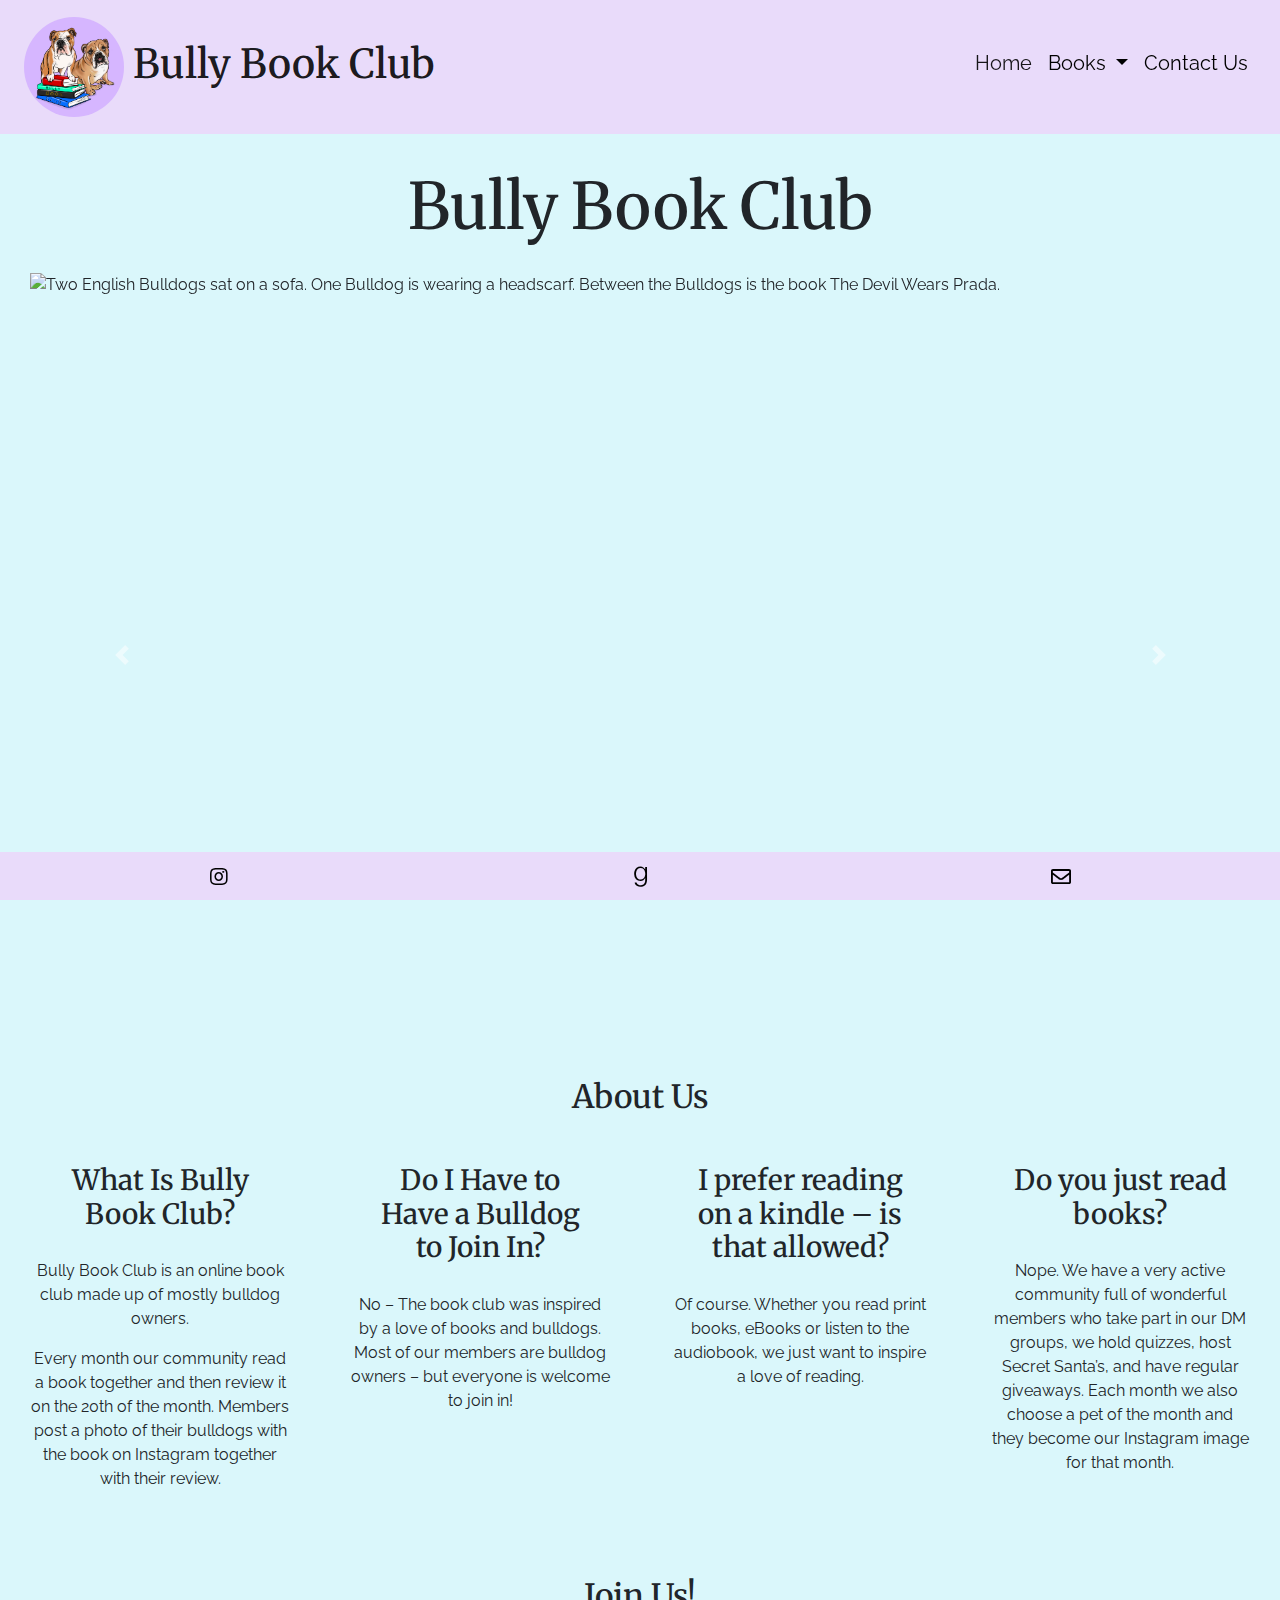
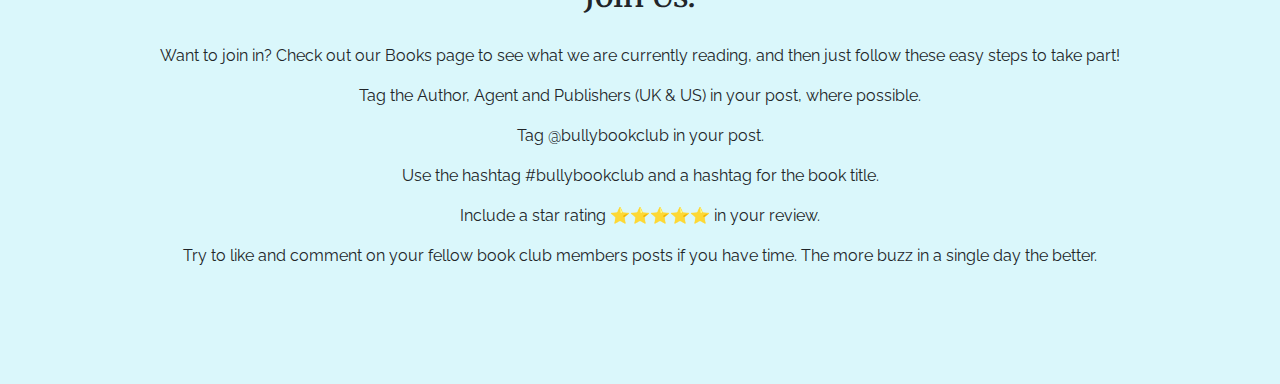
==== index.html @ ec89ebd9 "removed active from navbar links that weren't the current page" ====
<!DOCTYPE html>
<html lang="en">

<head>
    <!--META TAGS-->
    <meta charset="UTF-8">
    <meta name="viewport" content="width=device-width, initial-scale=1.0">
    <meta http-equiv="X-UA-Compatible" content="ie=edge">
    <meta name="Description" content="Bully Book Club - An Online Book Club for Bulldog Lovers." />
    <!-- Tells search engines to use this as the main page -->
    <link rel="canonical" href="https://kera-cudmore.github.io/milestone-project-one-ci/">
    <!-- Social Media Integration for Facebook, LinkedIn & Google - Code from Abi Harrison Meta Tags Webinar - See Readme -->
    <meta property="og:type" content="article" />
    <meta property="og:title" content="Bully Book Club" />
    <meta property="og:description" content="Bully Book Club - An Online Book Club for Bulldog Lovers." />
    <meta name="image" property="og:image" content="URL TO IMG" />
    <!-- URL of image to be displayed when your site is linked to -->
    <meta property="og:image:alt" content="ALT TEXT FOR IMAGE" />
    <!-- Alt text for above image - an accessibility win -->
    <meta property="og:url" content="https://kera-cudmore.github.io/milestone-project-one-ci/"/>
    <meta property="og:site_name" content="Bully Book Club" />
    <meta name="author" content="Kera Cudmore">
    <!--Favicon & Apple Touch Icon-->
    <link rel="icon" type="image/x-icon" href="assets/favicon/favicon.ico">
    <link rel="apple-touch-icon" sizes="180x180" href="assets/favicon/apple-touch-icon.png">
    <!-- Bootstrap CDN Link -->
    <link rel="stylesheet" href="https://cdnjs.cloudflare.com/ajax/libs/twitter-bootstrap/4.6.0/css/bootstrap.min.css">
    <!-- Font Awesome CDN Link -->
    <link rel="stylesheet" href="https://cdnjs.cloudflare.com/ajax/libs/font-awesome/5.15.4/css/all.min.css">
    <!-- My Stylesheet -->
    <link rel="stylesheet" href="assets/css/style.css">
    <!-- Browser Tab Title -->
    <title>Bully Book Club</title>
</head>

<body>
    <header>
        <!-- NAVBAR -->
        <nav class="navbar navbar-expand-xl navbar-light bg-nav navbar-top">
            <a class="navbar-brand" href=" index.html">
                <img src="assets/images/bully-book-club-logo.png" width="100" height="100"
                    class="d-inline-block align-center"
                    alt="two illlustrated English Bulldogs standing on a pile of books that have Bully Book Club on the spines">
                <span class="align-center d-none d-md-inline-block">Bully Book Club</span>
            </a>

            <button class="navbar-toggler" type="button" data-toggle="collapse" data-target="#navbarTogglerDemo02"
                aria-controls="navbarTogglerDemo02" aria-expanded="false" aria-label="Toggle navigation">
                <span class="navbar-toggler-icon"></span>
            </button>

            <div class="collapse navbar-collapse" id="navbarTogglerDemo02">
                <ul class="navbar-nav ml-auto mt-2 mt-lg-0">
                    <li class="nav-item active hvr-float-shadow">
                        <a class="nav-link" href="index.html">Home <span class="sr-only">(current)</span></a>
                    </li>

                    <li class="nav-item dropdown nav-item hvr-float-shadow">
                        <a class="nav-link dropdown-toggle" href="books.html" id="navbarDropdownMenuLink" role="button"
                            data-toggle="dropdown" aria-expanded="false">
                            Books
                        </a>
                        <div class="dropdown-menu" aria-labelledby="navbarDropdownMenuLink">
                            <a class="dropdown-item" href="books.html#currently-reading">Currently Reading</a>
                            <a class="dropdown-item" href="books.html#reading-next">Reading Next</a>
                            <a class="dropdown-item" href="books.html#2021">2021</a>
                            <a class="dropdown-item" href="books.html#2020">2020</a>
                            <a class="dropdown-item" href="books.html#2019">2019</a>
                        </div>
                    </li>


                    <li class="nav-item hvr-float-shadow">
                        <a class="nav-link" href="contact.html">Contact Us</a>
                    </li>
                </ul>
            </div>
        </nav>
    </header>

    <main>

        <h1 id="bbc-title">Bully Book Club</h1>

        <!-- Container for Carousel-->
        <div class="container-fluid carousel-container">
            <div id="carouselExampleControls" class="carousel slide" data-ride="carousel">
                <div class="carousel-inner">
                    <div class="carousel-item active">
                        <img class="d-block w-100" src="assets/images/slides/slide-1.jpg"
                            alt="Two English Bulldogs sat on a sofa. One Bulldog is wearing a headscarf. Between the Bulldogs is the book The Devil Wears Prada.">
                    </div>
                    <div class="carousel-item">
                        <img class="d-block w-100" src="assets/images/slides/slide-2.jpg"
                            alt="English Bulldog led out on a white sofa. The Bulldog is wearing red glasses and a pair of red high heels. There is a copy of the Devil Wears Prada placed next to the bulldog.">
                    </div>
                    <div class="carousel-item">
                        <img class="d-block w-100" src="assets/images/slides/slide-3.jpg"
                            alt="An English Bulldog sat in profile wearing a poncho and sombrero.">
                    </div>
                    <div class="carousel-item">
                        <img class="d-block w-100" src="assets/images/slides/slide-4.jpg"
                            alt="An English Bulldog sat on an adirondack chair outside with a halloween bow clipped to her collar. Beside the Bulldog are the Discovery of Witches boxset and a printout of the cover of The Southern Book Clubs Guide to Slaying Vampires.">
                    </div>
                    <div class="carousel-item">
                        <img class="d-block w-100" src="assets/images/slides/slide-5.jpg"
                            alt="A black and white image of an English Bulldog with the book The Underground Railroad in front of him.">
                    </div>
                    <div class="carousel-item">
                        <img class="d-block w-100" src="assets/images/slides/slide-6.jpg"
                            alt="An English Bulldog sat on a love heart quilt wearing a bandana. In front of the Bulldog is the book The Boy at the Back of the Class. There is also a backpack with lots of snacks and toys.">
                    </div>
                </div>
                <a class="carousel-control-prev" href="#carouselExampleControls" role="button" data-slide="prev">
                    <span class="carousel-control-prev-icon" aria-hidden="true"></span>
                    <span class="sr-only">Previous</span>
                </a>
                <a class="carousel-control-next" href="#carouselExampleControls" role="button" data-slide="next">
                    <span class="carousel-control-next-icon" aria-hidden="true"></span>
                    <span class="sr-only">Next</span>
                </a>
            </div>
        </div>

        <!-- About Us Section -->
        <section class="container-fluid about-us-container">
            <div class="row">
                <div class="col-12">
                    <h2>About Us</h2>
                </div>
                <div class="row">
                    <div class="col-12 col-lg-3">
                        <h3>What Is Bully Book Club?</h3>
                        <p>Bully Book Club is an online book club made up of mostly bulldog owners.</p>
                        <p>Every month our community read a book together and then review it on the 20th of the
                            month. Members post a photo of their bulldogs with the book on Instagram together with
                            their review.</p>
                    </div>

                    <div class="col-12 col-lg-3">
                        <h3>Do I Have to Have a Bulldog to Join In?</h3>
                        <p>No – The book club was inspired by a love of books and bulldogs. Most of our members are
                            bulldog owners – but everyone is welcome to join in!</p>
                    </div>

                    <div class="col-12 col-lg-3">
                        <h3>I prefer reading on a kindle – is that allowed?</h3>
                        <p>Of course. Whether you read print books, eBooks or listen to the audiobook, we just want to
                            inspire a
                            love of reading. </p>
                    </div>

                    <div class="col-12 col-lg-3">
                        <h3>Do you just read books?</h3>
                        <p>Nope. We have a very active community full of wonderful members who take part in our DM
                            groups,
                            we
                            hold quizzes, host Secret Santa’s, and have regular giveaways. Each month we also choose a
                            pet
                            of the
                            month and they become our Instagram image for that month. </p>
                    </div>
                </div>
            </div>
        </section>

        <!-- Join us Section -->
        <section class="row join-us">
            <div class="col-12">
                <h2>Join Us!</h2>
                <p>Want to join in? Check out our Books page to see what we are currently reading, and then just follow
                    these easy steps to take part!</p>

                <p>Tag the Author, Agent and Publishers (UK & US) in your post, where possible.</p>
                <p>Tag @bullybookclub in your post.</p>
                <p>Use the hashtag #bullybookclub and a hashtag for the book title.</p>
                <p>Include a star rating ⭐️⭐️⭐️⭐️⭐️ in your review.</p>
                <p>Try to like and comment on your fellow book club members posts if you have time. The more buzz
                    in a
                    single day the better.</p>
            </div>
        </section>
    </main>

    <!--  FOOTER NAVBAR-->
    <footer class="container-fluid footer-container">
        <nav class="row navbar fixed-bottom navbar-light bg-nav">
            <div class="col">
                <a href="https://www.instagram.com/bullybookclub/" target="_blank" rel="noopener">
                    <i class="fab fa-instagram hvr-push"><span class="sr-only">Instagram</span></i>
                </a>
            </div>
            <div class="col">
                <a href="https://www.goodreads.com/group/show/1165404-bully-book-club" target="_blank" rel="noopener">
                    <i class="fab fa-goodreads-g hvr-push"><span class="sr-only">Goodreads</span></i>
                </a>
            </div>
            <div class="col">
                <a href="contact.html">
                    <i class="far fa-envelope hvr-push"><span class="sr-only">Contact Us</span></i>
                </a>
            </div>
        </nav>
    </footer>

    <!-- Scripts for Bootstrap-->
    <script src="https://cdnjs.cloudflare.com/ajax/libs/jquery/3.5.1/jquery.slim.min.js"></script>
    <script src="https://cdnjs.cloudflare.com/ajax/libs/popper.js/1.16.1/umd/popper.min.js"></script>
    <script src="https://cdnjs.cloudflare.com/ajax/libs/twitter-bootstrap/4.6.0/js/bootstrap.min.js"></script>
</body>
</html>
---- assets/css/style.css ----
@import url('https://fonts.googleapis.com/css2?family=Indie+Flower&family=Merriweather:ital,wght@0,300;0,400;0,700;0,900;1,300;1,400;1,700;1,900&family=Raleway:wght@100;200;300;400;500;700;800;900&display=swap');

/* GLOBAL STYLES */

/* sets the background colour and the font family for the body of the website */
body {
  background-color: #DAF7FB;
  font-family: 'Raleway', sans-serif;
  padding-top: 9.25rem;
}

/* sets the headings to Merriweather font, centers the text and adds padding */
h1,
h2,
h3,
h4,
h5,
h6 {
  font-family: 'Merriweather', serif;
  text-align: center;
  padding: 1.25rem;
}

h1 {
  font-size: 4rem;
  font-weight: 500;
}

p {
  text-align: center;
}

/* Adds extra padding on the sides of the container*/
.container-fluid {
  padding-left: 1.875rem;
  padding-right: 1.875rem;
}

/* NAVBAR */

/* Additional padding added to the navbar to push in the navbar image and toggler */
.navbar {
  padding: 0.75rem 1.5rem;
}

/* to position the top navbar, z-index added to enable the drop down menu to be viewed above the carousel */
.navbar-top {
  position: absolute;
  top: 0;
  left: 0;
  width: 100%;
  z-index: 10;
}
/* navbar background colour */
.bg-nav {
  background-color: #E9DBFA;
}

/* Styling to the navbar image to make it a circle */
.navbar-brand img {
  border-radius: 50%;
}

/* To style the navbar brand with merriweather font, which is being used for headings, & heading font weight */
.navbar-brand {
  font-family: 'Merriweather', serif;
  font-size: 2.5rem;
  font-weight: 500;
}

/* Changes the background colour of the dropdown menu in the navbar*/
.dropdown-menu {
  background-color: #d6b6ff;
}

/* to style the navbar links colour */
.navbar-light .navbar-nav .nav-link {
  color: #000000;
  font-size: 1.25rem;
}

/* HOVER STYLING - hover.css from https://ianlunn.github.io/Hover/ */
/* Hover.css to style the navbar links */
.hvr-float-shadow {
  display: inline-block;
  vertical-align: middle;
  -webkit-transform: perspective(1px) translateZ(0);
  transform: perspective(1px) translateZ(0);
  box-shadow: 0 0 1px rgba(0, 0, 0, 0);
  position: relative;
  -webkit-transition-duration: 0.3s;
  transition-duration: 0.3s;
  -webkit-transition-property: transform;
  transition-property: transform;
}

.hvr-float-shadow:before {
  pointer-events: none;
  position: absolute;
  z-index: -1;
  content: '';
  top: 100%;
  left: 5%;
  height: 10px;
  width: 90%;
  opacity: 0;
  background: -webkit-radial-gradient(center, ellipse, rgba(0, 0, 0, 0.35) 0%, rgba(0, 0, 0, 0) 80%);
  background: radial-gradient(ellipse at center, rgba(0, 0, 0, 0.35) 0%, rgba(0, 0, 0, 0) 80%);
  /* W3C */
  -webkit-transition-duration: 0.3s;
  transition-duration: 0.3s;
  -webkit-transition-property: transform, opacity;
  transition-property: transform, opacity;
}

.hvr-float-shadow:hover,
.hvr-float-shadow:focus,
.hvr-float-shadow:active {
  -webkit-transform: translateY(-5px);
  transform: translateY(-5px);
  /* move the element up by 5px */
}

.hvr-float-shadow:hover:before,
.hvr-float-shadow:focus:before,
.hvr-float-shadow:active:before {
  opacity: 1;
  -webkit-transform: translateY(5px);
  transform: translateY(5px);
  /* move the element down by 5px (it will stay in place because it's attached to the element that also moves up 5px) */
}

/* hover.css to style the footer links */
@-webkit-keyframes hvr-push {
  50% {
    -webkit-transform: scale(0.8);
    transform: scale(0.8);
  }

  100% {
    -webkit-transform: scale(1);
    transform: scale(1);
  }
}

@keyframes hvr-push {
  50% {
    -webkit-transform: scale(0.8);
    transform: scale(0.8);
  }

  100% {
    -webkit-transform: scale(1);
    transform: scale(1);
  }
}

.hvr-push {
  display: inline-block;
  vertical-align: middle;
  -webkit-transform: perspective(1px) translateZ(0);
  transform: perspective(1px) translateZ(0);
  box-shadow: 0 0 1px rgba(0, 0, 0, 0);
}

.hvr-push:hover,
.hvr-push:focus,
.hvr-push:active {
  -webkit-animation-name: hvr-push;
  animation-name: hvr-push;
  -webkit-animation-duration: 0.3s;
  animation-duration: 0.3s;
  -webkit-animation-timing-function: linear;
  animation-timing-function: linear;
  -webkit-animation-iteration-count: 1;
  animation-iteration-count: 1;
}

/* CAROUSEL */

@media only screen and (min-width: 1024px) {
  .carousel-item img {
    height: 85vh;
    object-fit: contain;
  }
}

/* PADDING  */
/* Adding padding to the top and bottom of the about us section */
.about-us-container {
  padding-top: 20px;
  padding-bottom: 3.125rem;
}

/* Adding padding to the cards container */
.card-container {
  padding-top: 1.25rem;
  padding-bottom: 6.25rem;
}

/* adding padding to the form container */
.form-container {
  padding-top: 1.25rem;
  padding-bottom: 6.25rem;
}

/* adding padding to the layout of the cards on books page */
div.col-12.col-lg-3 {
  padding-left: 1.875rem;
  padding-right: 1.875rem;
}

/* adding padding the the join us section on home page and aligning the text */
.join-us {
  text-align: center;
  padding-left: 1.875rem;
  padding-right: 1.875rem;
  padding-bottom: 6.25rem;
}

/* Padding for Thank you page container*/
.thankyou-container {
  padding-left: 1.875rem;
  padding-right: 1.875rem;
  padding-bottom: 6.25rem;
}

/* CARDS */
/* To make the cards all align at the same height */
.card {
  height: 100%;
}

/*styling the badge in the card header */
.badge-primary {
  background-color: #000000;
  color: #d6b6ff;
  padding: 0.313rem;
}

/* Styling the card headers*/
.card-header {
  padding: 0.75rem 1.25rem;
  background-color: #d6b6ff;
  font-size: 1.5rem;
  font-family: 'Merriweather', serif;
  text-align: center;
}

/* changing book titles to Merriweather font so they stand out from body text */
.book-title {
  font-size: 1.5rem;
  font-family: 'Merriweather', serif;
  text-align: center;
}

/* changing book authors to Merriweather font so they stand out from body text */
.book-author {
  font-size: 1.25rem;
  font-family: 'Merriweather', serif;
  text-align: center;
}

/* justify the card text */
p.card-text {
  text-align: justify;
}

/* this media query hides the text within the card from displaying on screens smaller than a tablet*/
@media only screen and (max-width: 576px) {
  .card-body {
    display: none;
  }
}

/* styling the card footer */
.card-footer {
  font-size: 1.125rem;
  text-align: center;
  color: #000000;
  background-color: #d6b6ff;
  border-top: none;
}

/*  paragraph margin in card footer removed */
.card-footer p {
  margin-bottom: 0rem;
}

/* RETURN TO TOP - idea demonstrated to me by Dave Horrocks - for more information see Readme */
/* positioning the top id */
#top {
  position: absolute;
  top: 0;
}

/* styling the return to top anchor*/
#return-to-top {
  color: #000000;
  background-color: #E9DBFA;
  font-family: 'Merriweather', serif;
  font-weight: 700;
  text-decoration: none;
  padding: 1rem;
  border-radius: 50%;
  position: fixed;
  bottom: 4rem;
  right: 1.875rem;
}

/* FORM */
/* adding a margin to the contact us list items */
.contact-us-list {
  margin-bottom: 1.25rem;
}

/* Styling the list items bullet points to be 📚 - tutorial from https://daily-dev-tips.com/posts/css-emoji-list-style/ */
ul {
  list-style: none;
  padding: 0;
  margin: 0;
}

li {
  padding-bottom: 0.5rem;
}

.contact-us-list li::before {
  content: "📚  ";
}

/*change the background colour on the instagram handle input */
.input-group-text {
  background-color: #d6b6ff;
}

/*padding added to the left of the checkboxes so they align with other form items */
.checkbox-group {
  padding-left: 0.938rem;
}

/* change the colour of the submit button */
.btn {
  display: flex;
  background-color: #E9DBFA;
  color: #000000;
  border-color: #d6b6ff;
}

/* Changing the colour of the submit button when hovered over & adding a larger border */
.btn-primary:hover,
.btn-primary:not(:disabled):not(.disabled):active {
  color: #000000;
  background-color: #E9DBFA;
  border: #d6b6ff 3px solid;
}

.btn:focus {
  color: #000000;
  background-color: #E9DBFA;
  border: #d6b6ff 3px solid;
}

.btn-primary:focus {
  color: #000000;
  background-color: #E9DBFA;
  border-color: #d6b6ff;
  box-shadow: 0 0 0 0.2rem rgb(214 182 255 / 50%);
}

/* THANK YOU PAGE*/

/*placing image central on page*/
.dictator {
  text-align: center;
}

/* Changing the font family of the dog writing section */
.dog-writing {
  font-family: 'Indie Flower', cursive;
  font-size: 1.25rem;
}

/*resize paw icon on thank you page*/
.fa-paw:before {
  font-size: 5rem;
}

/* FOOTER */

/* Aligning the icons central in their containers */
.footer-container {
  text-align: center;
}

/*change the size & colour of the icons in the footer */
footer i {
  color: #000;
  font-size: 1.25rem;
}
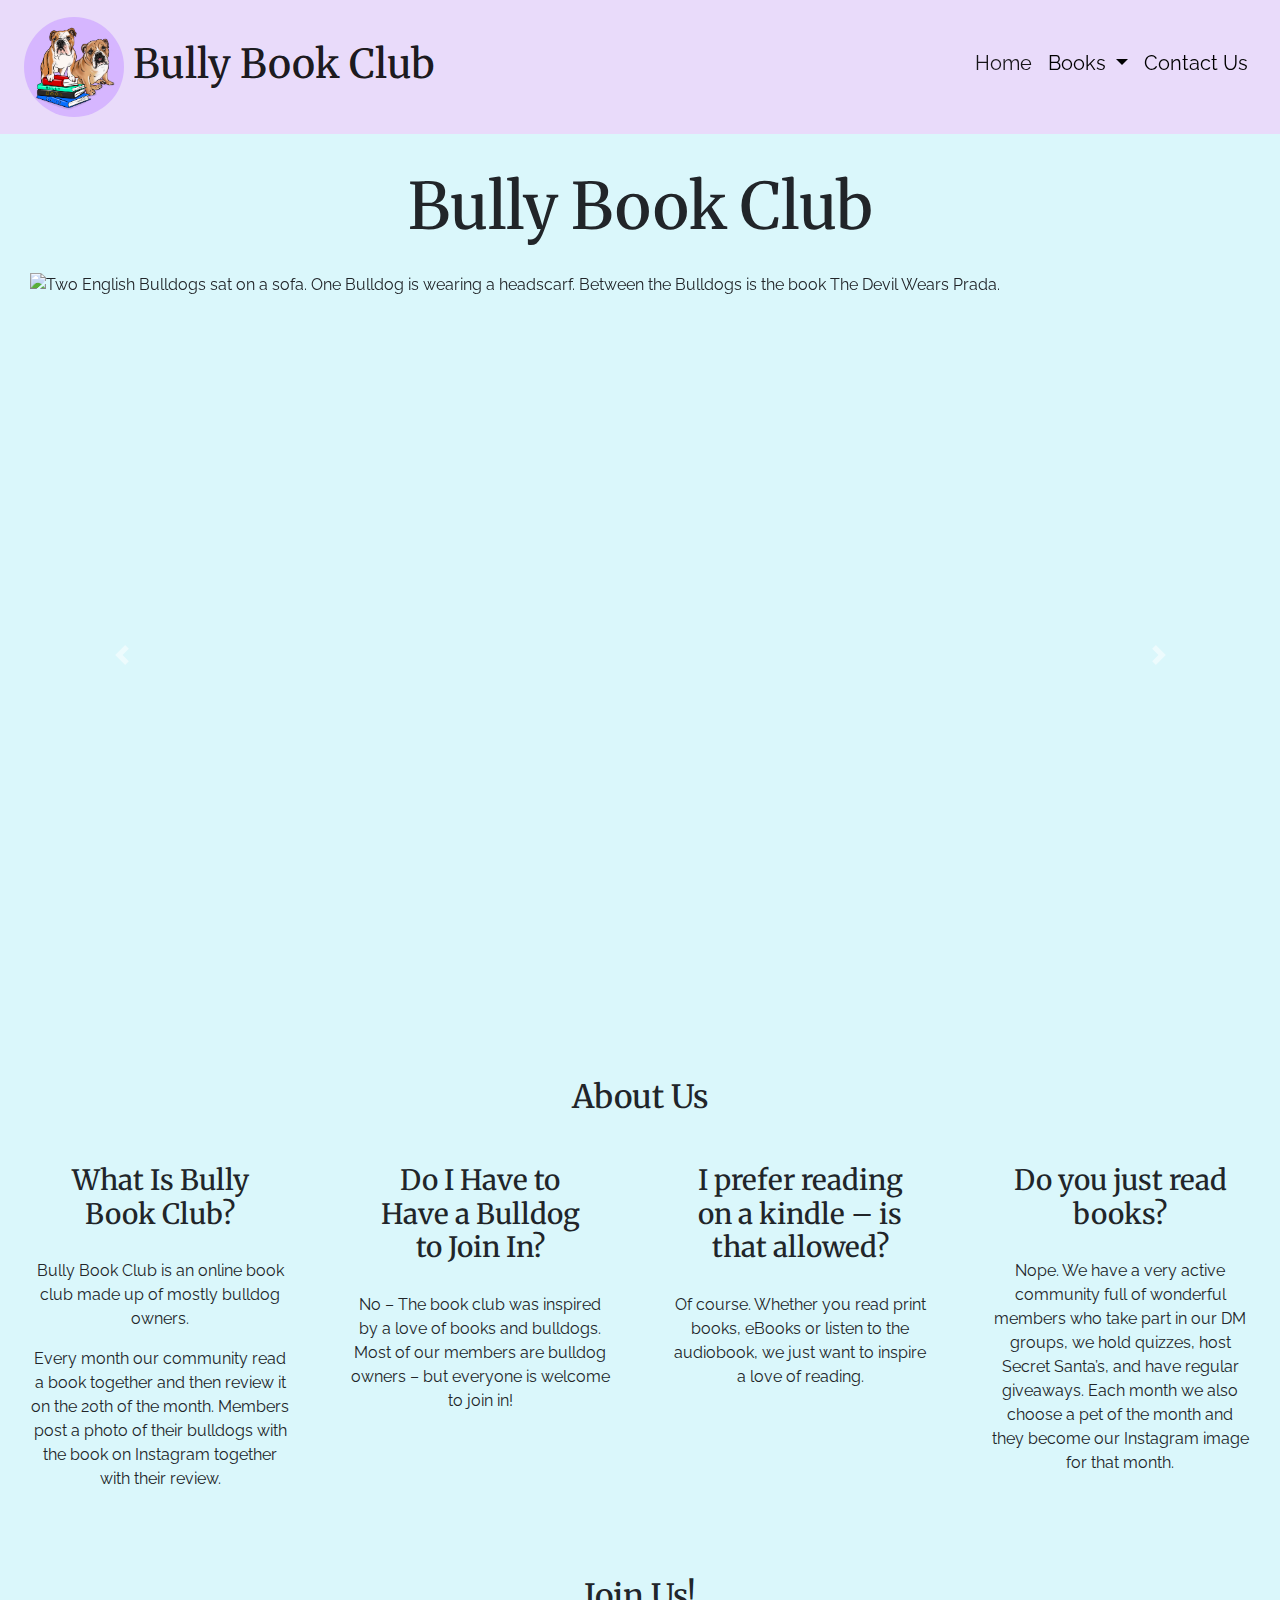
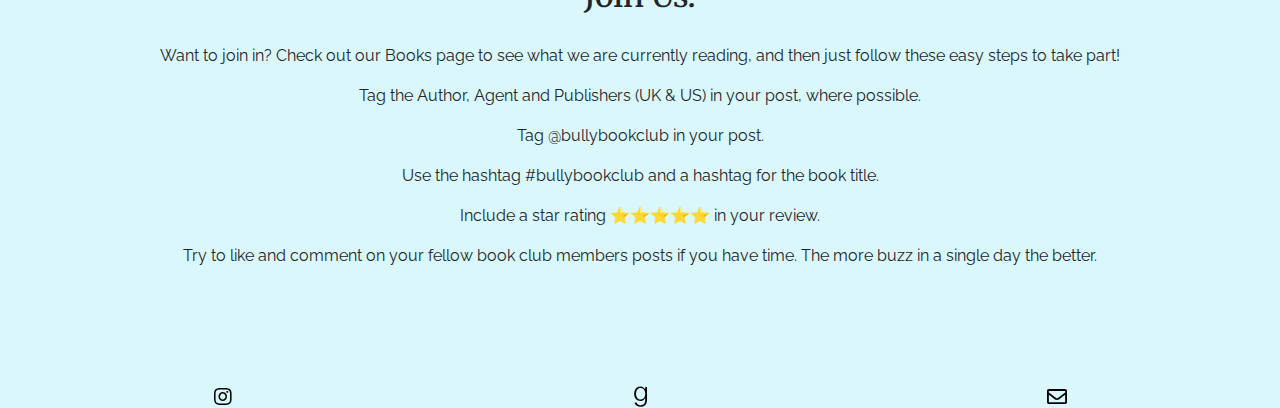
==== commit f7cdd78c: "changed website image, adjusted the meta data on all pages linking to image and readme image" ====
--- a/index.html
+++ b/index.html
@@ -13,11 +13,9 @@
     <meta property="og:type" content="article" />
     <meta property="og:title" content="Bully Book Club" />
     <meta property="og:description" content="Bully Book Club - An Online Book Club for Bulldog Lovers." />
-    <meta name="image" property="og:image" content="URL TO IMG" />
-    <!-- URL of image to be displayed when your site is linked to -->
-    <meta property="og:image:alt" content="ALT TEXT FOR IMAGE" />
-    <!-- Alt text for above image - an accessibility win -->
-    <meta property="og:url" content="https://kera-cudmore.github.io/milestone-project-one-ci/"/>
+    <meta name="image" property="og:image" content="assets/docs/bullybookclubwebsite.png" />
+    <meta property="og:image:alt" content="The Bully Book Club Website shown on a range of devices" />
+    <meta property="og:url" content="https://kera-cudmore.github.io/milestone-project-one-ci/" />
     <meta property="og:site_name" content="Bully Book Club" />
     <meta name="author" content="Kera Cudmore">
     <!--Favicon & Apple Touch Icon-->
@@ -69,7 +67,6 @@
                         </div>
                     </li>
 
-
                     <li class="nav-item hvr-float-shadow">
                         <a class="nav-link" href="contact.html">Contact Us</a>
                     </li>
@@ -80,7 +77,7 @@
 
     <main>
 
-        <h1 id="bbc-title">Bully Book Club</h1>
+        <h1>Bully Book Club</h1>
 
         <!-- Container for Carousel-->
         <div class="container-fluid carousel-container">
@@ -182,9 +179,9 @@
         </section>
     </main>
 
-    <!--  FOOTER NAVBAR-->
+    <!--  FOOTER -->
     <footer class="container-fluid footer-container">
-        <nav class="row navbar fixed-bottom navbar-light bg-nav">
+        <div class="row">
             <div class="col">
                 <a href="https://www.instagram.com/bullybookclub/" target="_blank" rel="noopener">
                     <i class="fab fa-instagram hvr-push"><span class="sr-only">Instagram</span></i>
@@ -200,7 +197,7 @@
                     <i class="far fa-envelope hvr-push"><span class="sr-only">Contact Us</span></i>
                 </a>
             </div>
-        </nav>
+            </div>
     </footer>
 
     <!-- Scripts for Bootstrap-->
@@ -208,4 +205,5 @@
     <script src="https://cdnjs.cloudflare.com/ajax/libs/popper.js/1.16.1/umd/popper.min.js"></script>
     <script src="https://cdnjs.cloudflare.com/ajax/libs/twitter-bootstrap/4.6.0/js/bootstrap.min.js"></script>
 </body>
+
 </html>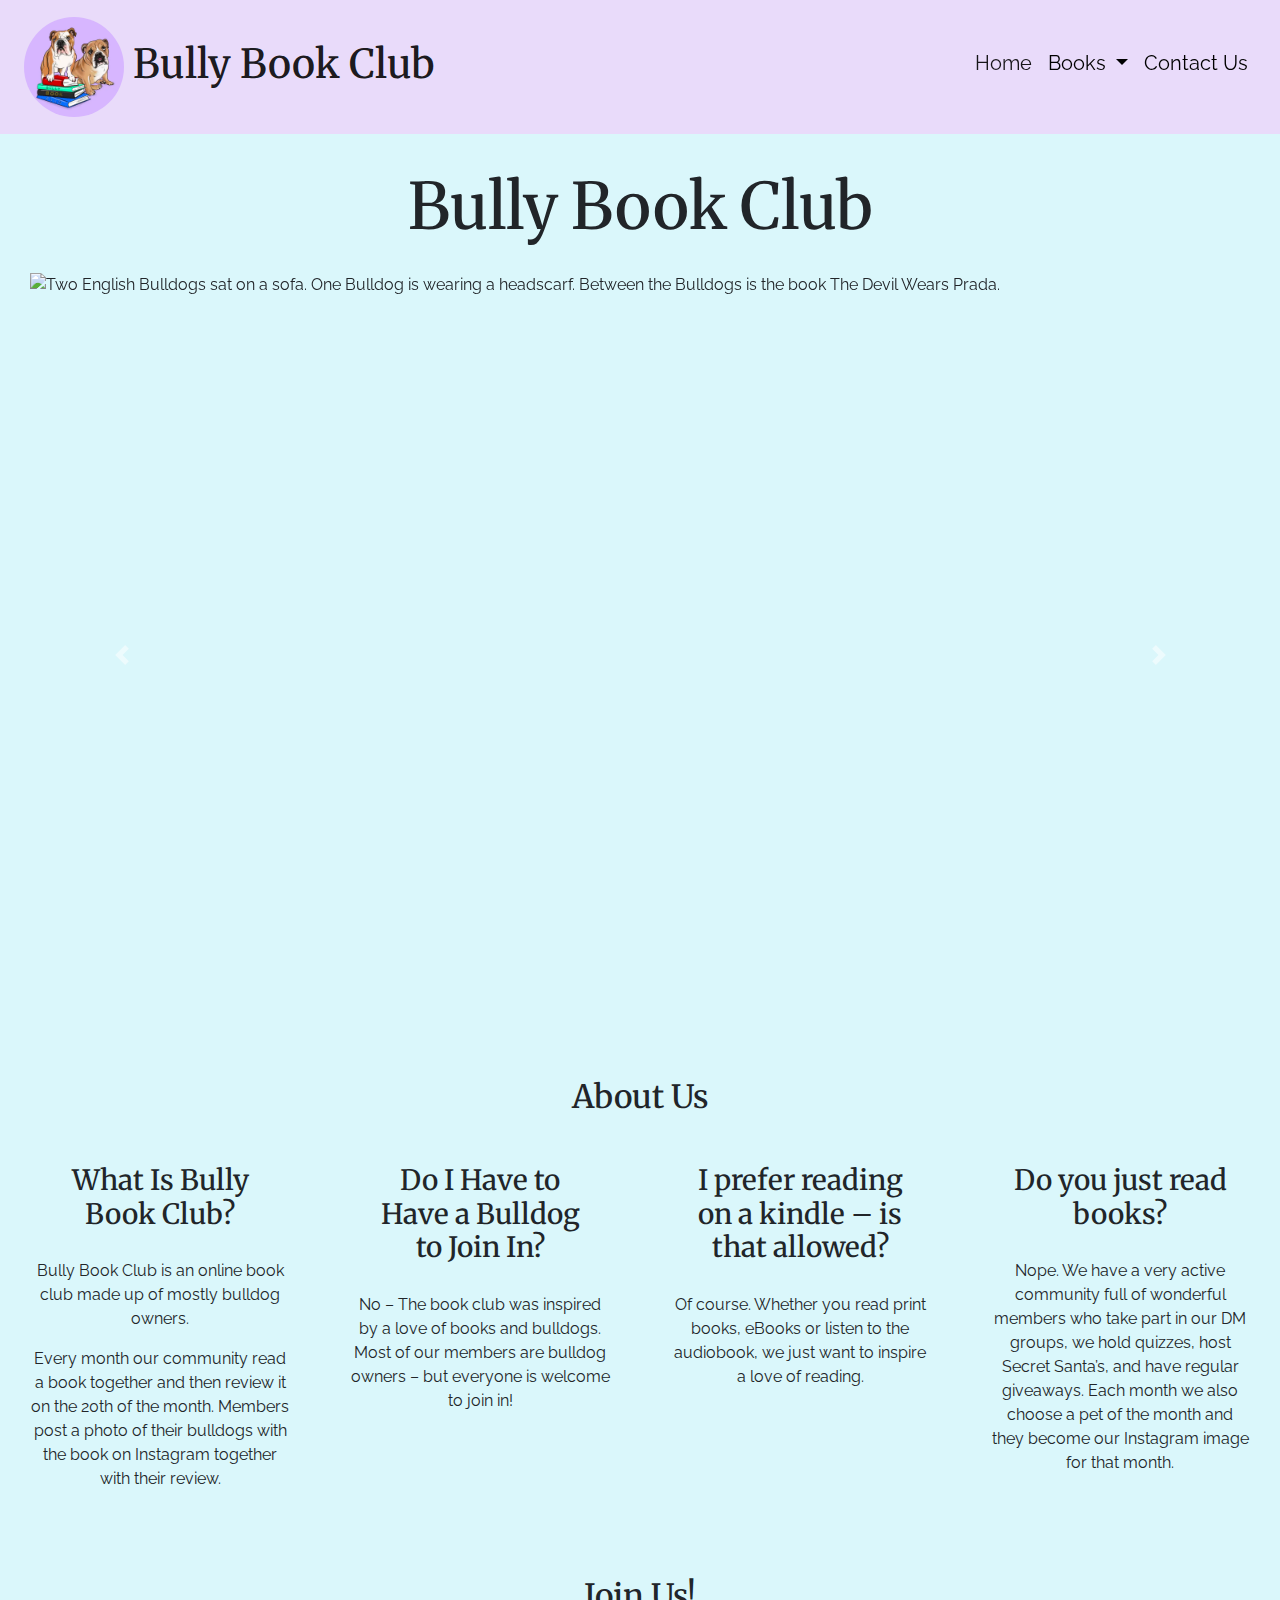
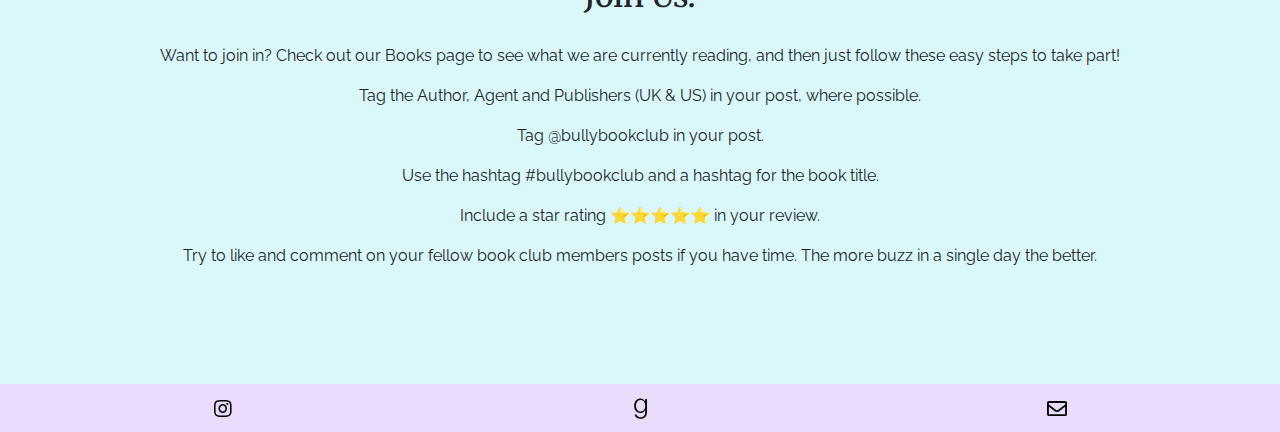
==== commit 2aebddad: "added logo in webp format, updated links on all pages" ====
--- a/index.html
+++ b/index.html
@@ -8,14 +8,14 @@
     <meta http-equiv="X-UA-Compatible" content="ie=edge">
     <meta name="Description" content="Bully Book Club - An Online Book Club for Bulldog Lovers." />
     <!-- Tells search engines to use this as the main page -->
-    <link rel="canonical" href="https://kera-cudmore.github.io/milestone-project-one-ci/">
+    <link rel="canonical" href="https://kera-cudmore.github.io/Bully-Book-Club/"/>
     <!-- Social Media Integration for Facebook, LinkedIn & Google - Code from Abi Harrison Meta Tags Webinar - See Readme -->
     <meta property="og:type" content="article" />
     <meta property="og:title" content="Bully Book Club" />
     <meta property="og:description" content="Bully Book Club - An Online Book Club for Bulldog Lovers." />
-    <meta name="image" property="og:image" content="assets/docs/bullybookclubwebsite.png" />
+    <meta name="image" property="og:image" content="docs/bullybookclubwebsite.png" />
     <meta property="og:image:alt" content="The Bully Book Club Website shown on a range of devices" />
-    <meta property="og:url" content="https://kera-cudmore.github.io/milestone-project-one-ci/" />
+    <meta property="og:url" content="https://kera-cudmore.github.io/Bully-Book-Club/" />
     <meta property="og:site_name" content="Bully Book Club" />
     <meta name="author" content="Kera Cudmore">
     <!--Favicon & Apple Touch Icon-->
@@ -36,7 +36,7 @@
         <!-- NAVBAR -->
         <nav class="navbar navbar-expand-xl navbar-light bg-nav navbar-top">
             <a class="navbar-brand" href=" index.html">
-                <img src="assets/images/bully-book-club-logo.png" width="100" height="100"
+                <img src="assets/images/logo.webp" width="100" height="100"
                     class="d-inline-block align-center"
                     alt="two illlustrated English Bulldogs standing on a pile of books that have Bully Book Club on the spines">
                 <span class="align-center d-none d-md-inline-block">Bully Book Club</span>
@@ -162,7 +162,7 @@
         </section>
 
         <!-- Join us Section -->
-        <section class="row join-us">
+        <section class="container-fluid join-us">
             <div class="col-12">
                 <h2>Join Us!</h2>
                 <p>Want to join in? Check out our Books page to see what we are currently reading, and then just follow
@@ -197,7 +197,7 @@
                     <i class="far fa-envelope hvr-push"><span class="sr-only">Contact Us</span></i>
                 </a>
             </div>
-            </div>
+        </div>
     </footer>
 
     <!-- Scripts for Bootstrap-->
--- a/assets/css/style.css
+++ b/assets/css/style.css
@@ -51,6 +51,7 @@
   width: 100%;
   z-index: 10;
 }
+
 /* navbar background colour */
 .bg-nav {
   background-color: #E9DBFA;
@@ -296,16 +297,13 @@
 
 /* styling the return to top anchor*/
 #return-to-top {
-  color: #000000;
-  background-color: #E9DBFA;
-  font-family: 'Merriweather', serif;
-  font-weight: 700;
+  color: #d6b6ff;
+  font-size: 4rem;
   text-decoration: none;
   padding: 1rem;
-  border-radius: 50%;
   position: fixed;
-  bottom: 4rem;
-  right: 1.875rem;
+  bottom: 1.5rem;
+  right: 0.75rem;
 }
 
 /* FORM */
@@ -329,6 +327,12 @@
   content: "📚  ";
 }
 
+/* change colour to improve contrast */
+.text-muted {
+  color: #2a2929!important;
+
+}
+
 /*change the background colour on the instagram handle input */
 .input-group-text {
   background-color: #d6b6ff;
@@ -369,6 +373,9 @@
 }
 
 /* THANK YOU PAGE*/
+#HFB {
+  width: 50%;
+}
 
 /*placing image central on page*/
 .dictator {
@@ -388,9 +395,12 @@
 
 /* FOOTER */
 
-/* Aligning the icons central in their containers */
+/* styling the footer colour, adding padding & aligning icons to center of containers */
 .footer-container {
-  text-align: center;
+  background-color: #E9DBFA;
+  text-align: center;
+  padding-top: 0.75rem;
+  padding-bottom: 0.75rem;
 }
 
 /*change the size & colour of the icons in the footer */
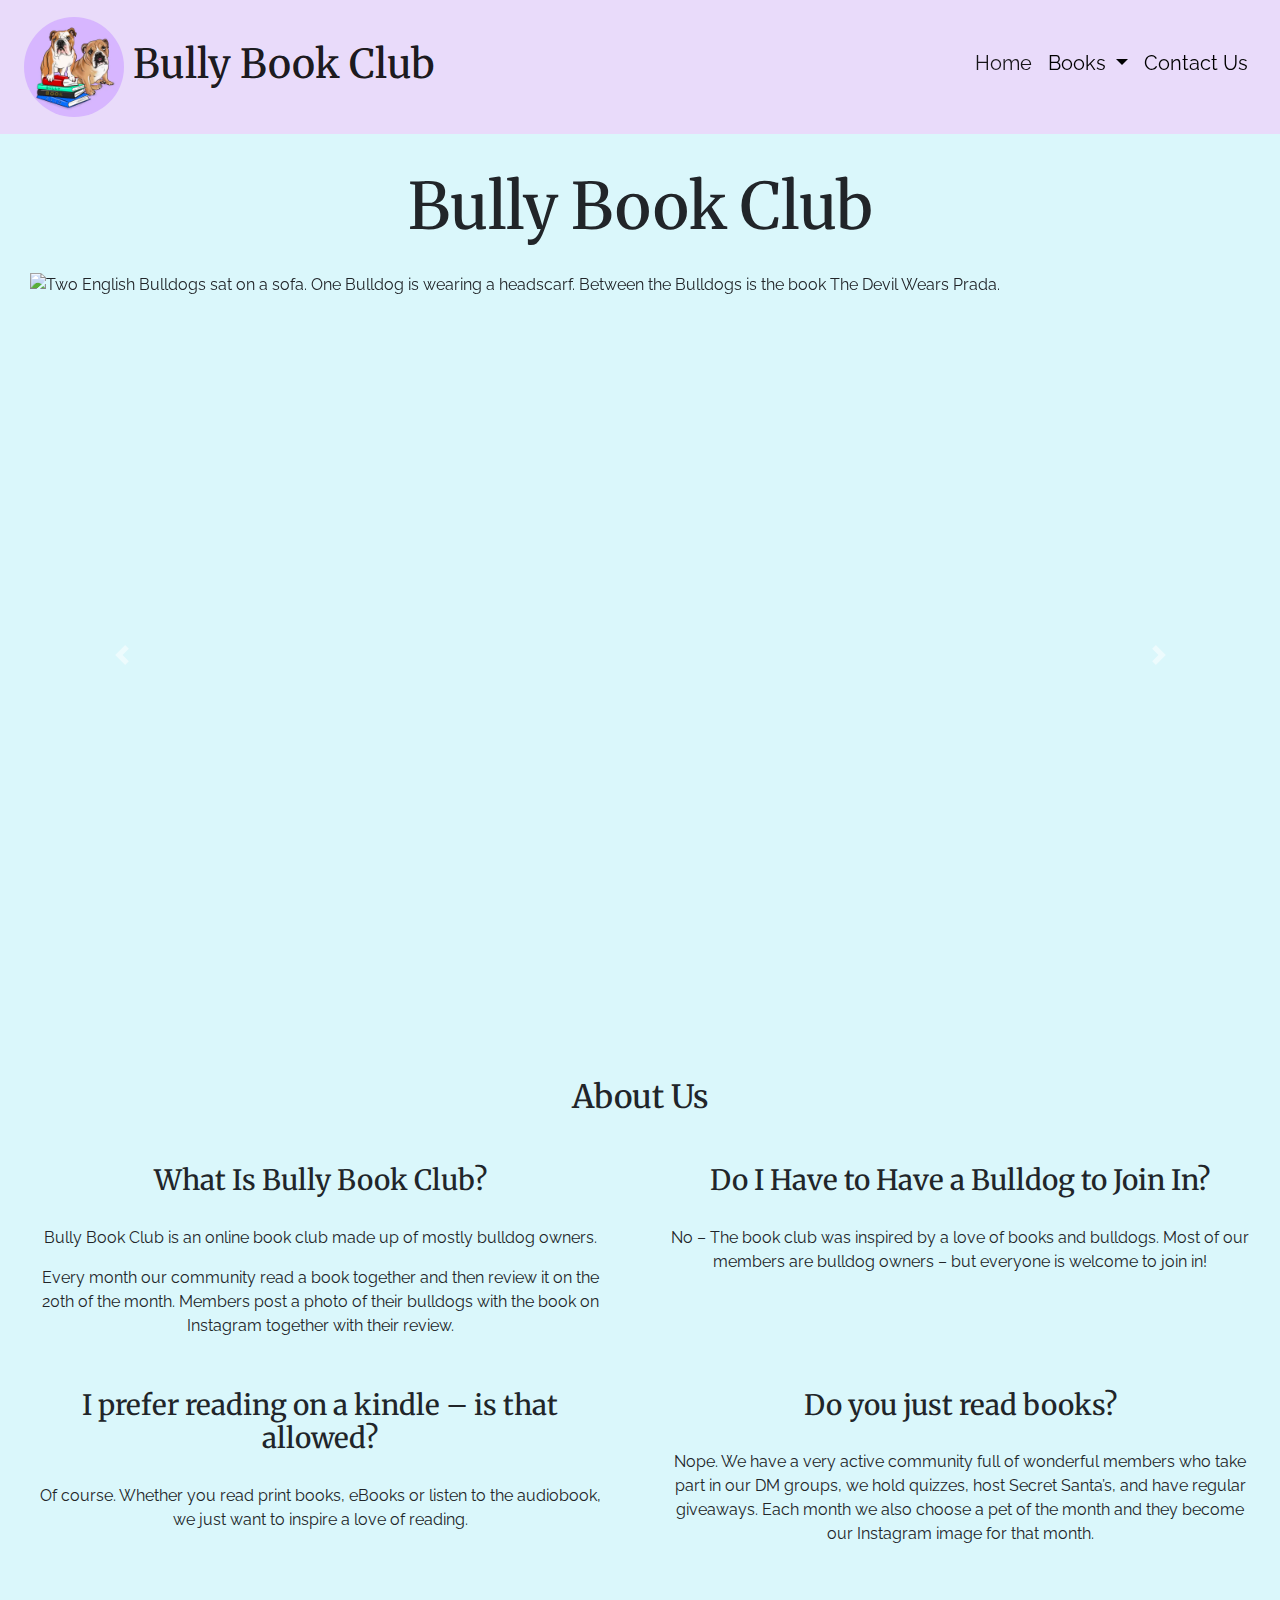
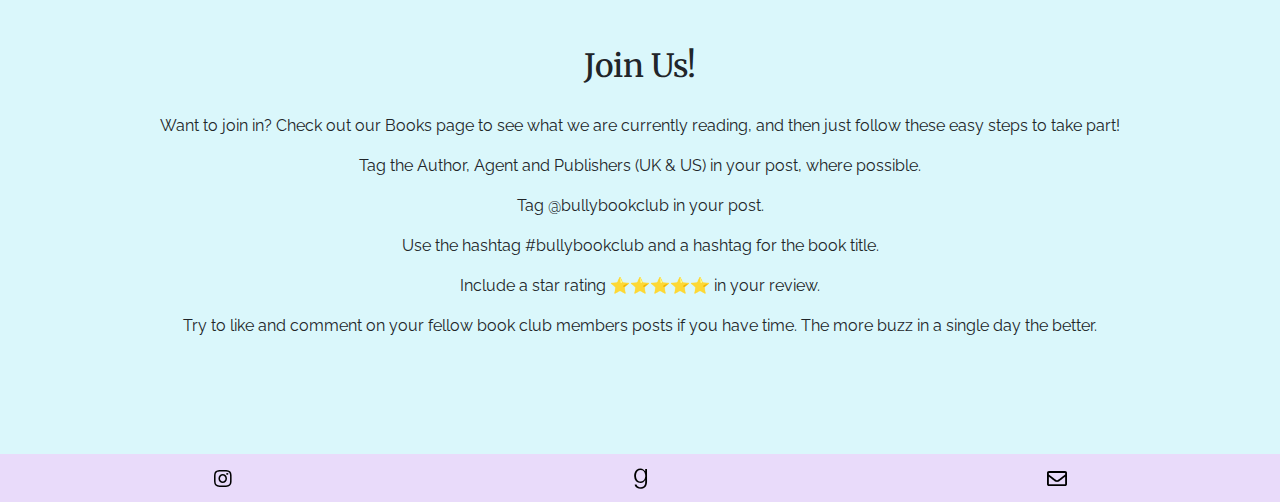
==== commit 29d90f37: "changed the about us section on the index page to two rows. added a margin bottom to give some breat" ====
--- a/index.html
+++ b/index.html
@@ -126,7 +126,7 @@
                     <h2>About Us</h2>
                 </div>
                 <div class="row">
-                    <div class="col-12 col-lg-3">
+                    <div class="col-12 col-lg-6">
                         <h3>What Is Bully Book Club?</h3>
                         <p>Bully Book Club is an online book club made up of mostly bulldog owners.</p>
                         <p>Every month our community read a book together and then review it on the 20th of the
@@ -134,20 +134,21 @@
                             their review.</p>
                     </div>
 
-                    <div class="col-12 col-lg-3">
+                    <div class="col-12 col-lg-6">
                         <h3>Do I Have to Have a Bulldog to Join In?</h3>
                         <p>No – The book club was inspired by a love of books and bulldogs. Most of our members are
                             bulldog owners – but everyone is welcome to join in!</p>
                     </div>
-
-                    <div class="col-12 col-lg-3">
+                </div>
+                <div class="row">
+                    <div class="col-12 col-lg-6">
                         <h3>I prefer reading on a kindle – is that allowed?</h3>
                         <p>Of course. Whether you read print books, eBooks or listen to the audiobook, we just want to
                             inspire a
                             love of reading. </p>
                     </div>
 
-                    <div class="col-12 col-lg-3">
+                    <div class="col-12 col-lg-6">
                         <h3>Do you just read books?</h3>
                         <p>Nope. We have a very active community full of wonderful members who take part in our DM
                             groups,
--- a/assets/css/style.css
+++ b/assets/css/style.css
@@ -206,9 +206,10 @@
 }
 
 /* adding padding to the layout of the cards on books page */
-div.col-12.col-lg-3 {
+div.col-12.col-lg-6 {
   padding-left: 1.875rem;
   padding-right: 1.875rem;
+  margin-bottom: 0.938rem;
 }
 
 /* adding padding the the join us section on home page and aligning the text */
@@ -329,7 +330,7 @@
 
 /* change colour to improve contrast */
 .text-muted {
-  color: #2a2929!important;
+  color: #2a2929 !important;
 
 }
 
@@ -373,6 +374,7 @@
 }
 
 /* THANK YOU PAGE*/
+/* added width to prevent the image overflowing on small devices */
 #HFB {
   width: 50%;
 }
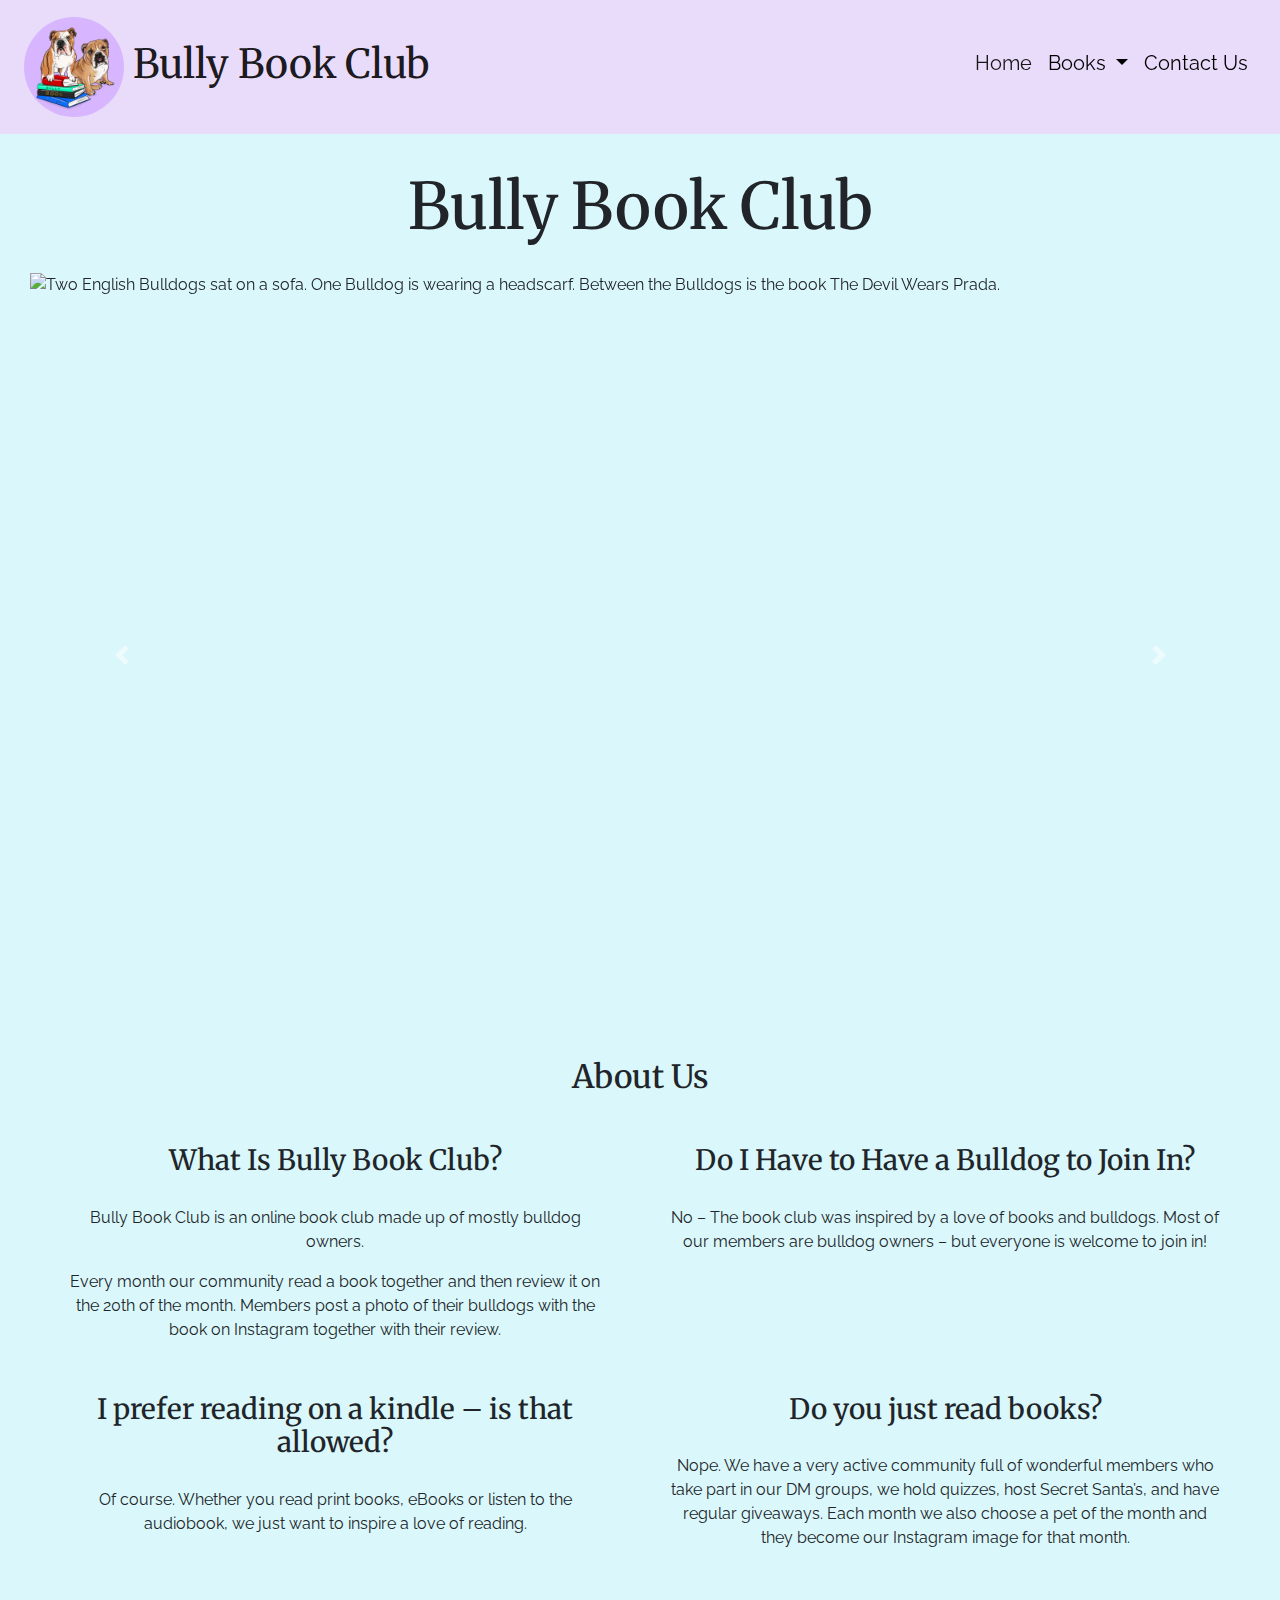
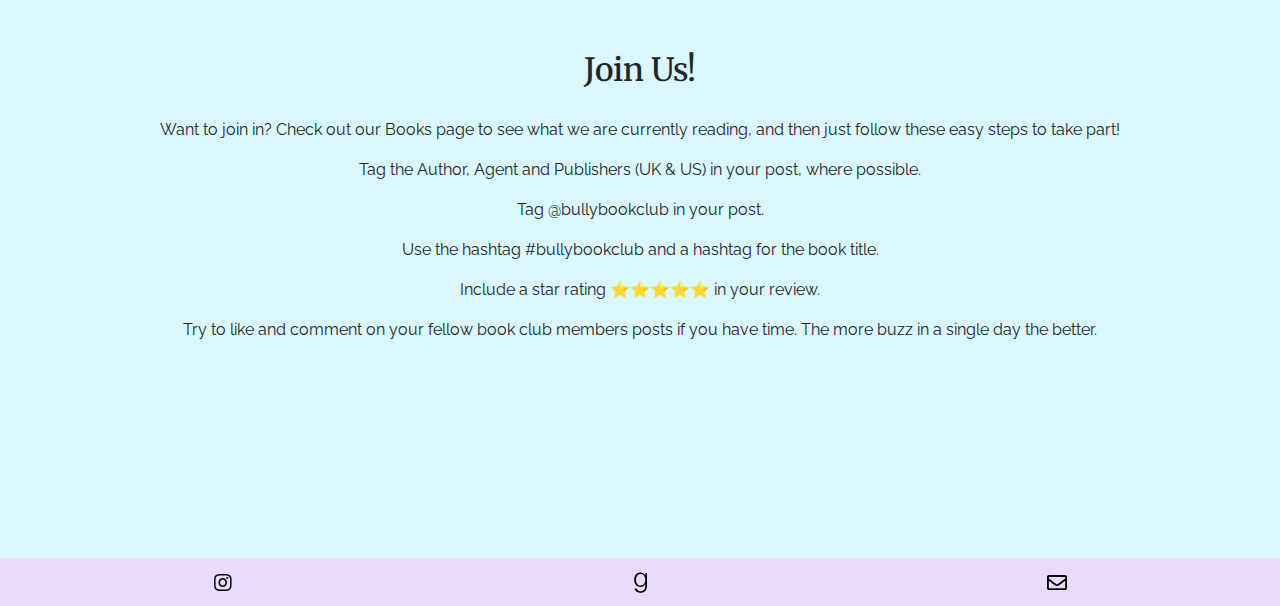
==== commit eb25372a: "beautified file" ====
--- a/index.html
+++ b/index.html
@@ -7,26 +7,34 @@
     <meta name="viewport" content="width=device-width, initial-scale=1.0">
     <meta http-equiv="X-UA-Compatible" content="ie=edge">
     <meta name="Description" content="Bully Book Club - An Online Book Club for Bulldog Lovers." />
+
     <!-- Tells search engines to use this as the main page -->
-    <link rel="canonical" href="https://kera-cudmore.github.io/Bully-Book-Club/"/>
+    <link rel="canonical" href="https://kera-cudmore.github.io/Bully-Book-Club/" />
+
     <!-- Social Media Integration for Facebook, LinkedIn & Google - Code from Abi Harrison Meta Tags Webinar - See Readme -->
     <meta property="og:type" content="article" />
     <meta property="og:title" content="Bully Book Club" />
-    <meta property="og:description" content="Bully Book Club - An Online Book Club for Bulldog Lovers." />
-    <meta name="image" property="og:image" content="docs/bullybookclubwebsite.png" />
+    <meta property="og:description"
+        content="Bully Book Club - An Online Book Club for Bulldog Lovers. Every month our community read a book together and then review it on the 20th of the month." />
+    <meta name="image" property="og:image" content="assets/images/bullybookclubwebsite.png" />
     <meta property="og:image:alt" content="The Bully Book Club Website shown on a range of devices" />
     <meta property="og:url" content="https://kera-cudmore.github.io/Bully-Book-Club/" />
     <meta property="og:site_name" content="Bully Book Club" />
     <meta name="author" content="Kera Cudmore">
+
     <!--Favicon & Apple Touch Icon-->
     <link rel="icon" type="image/x-icon" href="assets/favicon/favicon.ico">
     <link rel="apple-touch-icon" sizes="180x180" href="assets/favicon/apple-touch-icon.png">
+
     <!-- Bootstrap CDN Link -->
     <link rel="stylesheet" href="https://cdnjs.cloudflare.com/ajax/libs/twitter-bootstrap/4.6.0/css/bootstrap.min.css">
+
     <!-- Font Awesome CDN Link -->
     <link rel="stylesheet" href="https://cdnjs.cloudflare.com/ajax/libs/font-awesome/5.15.4/css/all.min.css">
+
     <!-- My Stylesheet -->
     <link rel="stylesheet" href="assets/css/style.css">
+
     <!-- Browser Tab Title -->
     <title>Bully Book Club</title>
 </head>
@@ -36,8 +44,7 @@
         <!-- NAVBAR -->
         <nav class="navbar navbar-expand-xl navbar-light bg-nav navbar-top">
             <a class="navbar-brand" href=" index.html">
-                <img src="assets/images/logo.webp" width="100" height="100"
-                    class="d-inline-block align-center"
+                <img src="assets/images/logo.webp" width="100" height="100" class="d-inline-block align-center"
                     alt="two illlustrated English Bulldogs standing on a pile of books that have Bully Book Club on the spines">
                 <span class="align-center d-none d-md-inline-block">Bully Book Club</span>
             </a>
@@ -75,47 +82,52 @@
         </nav>
     </header>
 
-    <main>
-
+    <main class="container-fluid">
         <h1>Bully Book Club</h1>
 
         <!-- Container for Carousel-->
-        <div class="container-fluid carousel-container">
-            <div id="carouselExampleControls" class="carousel slide" data-ride="carousel">
-                <div class="carousel-inner">
-                    <div class="carousel-item active">
-                        <img class="d-block w-100" src="assets/images/slides/slide-1.jpg"
-                            alt="Two English Bulldogs sat on a sofa. One Bulldog is wearing a headscarf. Between the Bulldogs is the book The Devil Wears Prada.">
-                    </div>
-                    <div class="carousel-item">
-                        <img class="d-block w-100" src="assets/images/slides/slide-2.jpg"
-                            alt="English Bulldog led out on a white sofa. The Bulldog is wearing red glasses and a pair of red high heels. There is a copy of the Devil Wears Prada placed next to the bulldog.">
-                    </div>
-                    <div class="carousel-item">
-                        <img class="d-block w-100" src="assets/images/slides/slide-3.jpg"
-                            alt="An English Bulldog sat in profile wearing a poncho and sombrero.">
-                    </div>
-                    <div class="carousel-item">
-                        <img class="d-block w-100" src="assets/images/slides/slide-4.jpg"
-                            alt="An English Bulldog sat on an adirondack chair outside with a halloween bow clipped to her collar. Beside the Bulldog are the Discovery of Witches boxset and a printout of the cover of The Southern Book Clubs Guide to Slaying Vampires.">
-                    </div>
-                    <div class="carousel-item">
-                        <img class="d-block w-100" src="assets/images/slides/slide-5.jpg"
-                            alt="A black and white image of an English Bulldog with the book The Underground Railroad in front of him.">
-                    </div>
-                    <div class="carousel-item">
-                        <img class="d-block w-100" src="assets/images/slides/slide-6.jpg"
-                            alt="An English Bulldog sat on a love heart quilt wearing a bandana. In front of the Bulldog is the book The Boy at the Back of the Class. There is also a backpack with lots of snacks and toys.">
-                    </div>
-                </div>
-                <a class="carousel-control-prev" href="#carouselExampleControls" role="button" data-slide="prev">
-                    <span class="carousel-control-prev-icon" aria-hidden="true"></span>
-                    <span class="sr-only">Previous</span>
-                </a>
-                <a class="carousel-control-next" href="#carouselExampleControls" role="button" data-slide="next">
-                    <span class="carousel-control-next-icon" aria-hidden="true"></span>
-                    <span class="sr-only">Next</span>
-                </a>
+        <div class="carousel-container">
+            <div class="row">
+                <div class="col">
+                    <div id="carouselExampleControls" class="carousel slide" data-ride="carousel">
+                        <div class="carousel-inner">
+                            <div class="carousel-item active">
+                                <img class="d-block w-100" src="assets/images/slides/slide1.webp"
+                                    alt="Two English Bulldogs sat on a sofa. One Bulldog is wearing a headscarf. Between the Bulldogs is the book The Devil Wears Prada.">
+                            </div>
+                            <div class="carousel-item">
+                                <img class="d-block w-100" src="assets/images/slides/slide2.webp"
+                                    alt="English Bulldog led out on a white sofa. The Bulldog is wearing red glasses and a pair of red high heels. There is a copy of the Devil Wears Prada placed next to the bulldog.">
+                            </div>
+                            <div class="carousel-item">
+                                <img class="d-block w-100" src="assets/images/slides/slide3.webp"
+                                    alt="An English Bulldog sat in profile wearing a poncho and sombrero.">
+                            </div>
+                            <div class="carousel-item">
+                                <img class="d-block w-100" src="assets/images/slides/slide4.webp"
+                                    alt="An English Bulldog sat on an adirondack chair outside with a halloween bow clipped to her collar. Beside the Bulldog are the Discovery of Witches boxset and a printout of the cover of The Southern Book Clubs Guide to Slaying Vampires.">
+                            </div>
+                            <div class="carousel-item">
+                                <img class="d-block w-100" src="assets/images/slides/slide5.webp"
+                                    alt="A black and white image of an English Bulldog with the book The Underground Railroad in front of him.">
+                            </div>
+                            <div class="carousel-item">
+                                <img class="d-block w-100" src="assets/images/slides/slide6.webp"
+                                    alt="An English Bulldog sat on a love heart quilt wearing a bandana. In front of the Bulldog is the book The Boy at the Back of the Class. There is also a backpack with lots of snacks and toys.">
+                            </div>
+                        </div>
+                        <a class="carousel-control-prev" href="#carouselExampleControls" role="button"
+                            data-slide="prev">
+                            <span class="carousel-control-prev-icon" aria-hidden="true"></span>
+                            <span class="sr-only">Previous</span>
+                        </a>
+                        <a class="carousel-control-next" href="#carouselExampleControls" role="button"
+                            data-slide="next">
+                            <span class="carousel-control-next-icon" aria-hidden="true"></span>
+                            <span class="sr-only">Next</span>
+                        </a>
+                    </div>
+                </div>
             </div>
         </div>
 
--- a/assets/css/style.css
+++ b/assets/css/style.css
@@ -1,7 +1,7 @@
-@import url('https://fonts.googleapis.com/css2?family=Indie+Flower&family=Merriweather:ital,wght@0,300;0,400;0,700;0,900;1,300;1,400;1,700;1,900&family=Raleway:wght@100;200;300;400;500;700;800;900&display=swap');
+/* Google fonts Import URL */
+@import url('https://fonts.googleapis.com/css2?family=Indie+Flower&family=Merriweather&family=Raleway&display=swap');
 
 /* GLOBAL STYLES */
-
 /* sets the background colour and the font family for the body of the website */
 body {
   background-color: #DAF7FB;
@@ -23,21 +23,13 @@
 
 h1 {
   font-size: 4rem;
-  font-weight: 500;
 }
 
 p {
   text-align: center;
 }
 
-/* Adds extra padding on the sides of the container*/
-.container-fluid {
-  padding-left: 1.875rem;
-  padding-right: 1.875rem;
-}
-
 /* NAVBAR */
-
 /* Additional padding added to the navbar to push in the navbar image and toggler */
 .navbar {
   padding: 0.75rem 1.5rem;
@@ -66,7 +58,6 @@
 .navbar-brand {
   font-family: 'Merriweather', serif;
   font-size: 2.5rem;
-  font-weight: 500;
 }
 
 /* Changes the background colour of the dropdown menu in the navbar*/
@@ -177,32 +168,28 @@
   animation-iteration-count: 1;
 }
 
-/* CAROUSEL */
-
-@media only screen and (min-width: 1024px) {
-  .carousel-item img {
-    height: 85vh;
-    object-fit: contain;
-  }
-}
-
 /* PADDING  */
-/* Adding padding to the top and bottom of the about us section */
-.about-us-container {
-  padding-top: 20px;
+/* Adds extra padding on the sides of the container*/
+.container-fluid {
+  padding-left: 1.875rem;
+  padding-right: 1.875rem;
+  padding-bottom: 6.25rem;
+}
+
+/* Adding top padding to the containers */
+.about-us-container
+.join-us,
+.card-container,
+.form-container,
+.thank-you-container, 
+.error-container,
+.error-img-container {
+  padding-top: 1.25rem;
+}
+
+/* Adding bottom padding to containers */
+.about-us-container, .error-container {
   padding-bottom: 3.125rem;
-}
-
-/* Adding padding to the cards container */
-.card-container {
-  padding-top: 1.25rem;
-  padding-bottom: 6.25rem;
-}
-
-/* adding padding to the form container */
-.form-container {
-  padding-top: 1.25rem;
-  padding-bottom: 6.25rem;
 }
 
 /* adding padding to the layout of the cards on books page */
@@ -212,19 +199,13 @@
   margin-bottom: 0.938rem;
 }
 
-/* adding padding the the join us section on home page and aligning the text */
-.join-us {
-  text-align: center;
-  padding-left: 1.875rem;
-  padding-right: 1.875rem;
-  padding-bottom: 6.25rem;
-}
-
-/* Padding for Thank you page container*/
-.thankyou-container {
-  padding-left: 1.875rem;
-  padding-right: 1.875rem;
-  padding-bottom: 6.25rem;
+/* CAROUSEL */
+/*to make the carousel images stay visable on larger screens without having to scroll*/
+@media only screen and (min-width: 1024px) {
+  .carousel-item img {
+    height: 85vh;
+    object-fit: contain;
+  }
 }
 
 /* CARDS */
@@ -249,18 +230,20 @@
   text-align: center;
 }
 
-/* changing book titles to Merriweather font so they stand out from body text */
+/* changing book titles & author to Merriweather font so they stand out from body text , aligning text to center*/
+.book-title,
+.book-author {
+  font-family: 'Merriweather', serif;
+  text-align: center;
+}
+
+/* sizing book title font */
 .book-title {
   font-size: 1.5rem;
-  font-family: 'Merriweather', serif;
-  text-align: center;
-}
-
-/* changing book authors to Merriweather font so they stand out from body text */
+}
+/* sizing author font */
 .book-author {
   font-size: 1.25rem;
-  font-family: 'Merriweather', serif;
-  text-align: center;
 }
 
 /* justify the card text */
@@ -331,7 +314,6 @@
 /* change colour to improve contrast */
 .text-muted {
   color: #2a2929 !important;
-
 }
 
 /*change the background colour on the instagram handle input */
@@ -342,6 +324,11 @@
 /*padding added to the left of the checkboxes so they align with other form items */
 .checkbox-group {
   padding-left: 0.938rem;
+}
+
+/* prevents the textarea from being resized with the grabber in bottom corner */
+textarea {
+  resize: none;
 }
 
 /* change the colour of the submit button */
@@ -354,36 +341,31 @@
 
 /* Changing the colour of the submit button when hovered over & adding a larger border */
 .btn-primary:hover,
-.btn-primary:not(:disabled):not(.disabled):active {
+.btn-primary:not(:disabled):not(.disabled):active,
+.btn:focus,
+.btn-primary:focus {
   color: #000000;
   background-color: #E9DBFA;
   border: #d6b6ff 3px solid;
 }
 
-.btn:focus {
-  color: #000000;
-  background-color: #E9DBFA;
-  border: #d6b6ff 3px solid;
-}
-
 .btn-primary:focus {
-  color: #000000;
-  background-color: #E9DBFA;
-  border-color: #d6b6ff;
   box-shadow: 0 0 0 0.2rem rgb(214 182 255 / 50%);
 }
 
+/* added width to prevent the image overflowing on small devices */
+#HFB ,
+#milkshake{
+  width: 50%;
+}
+
+/*placing image central on page*/
+.dictator,
+.error-img {
+  text-align: center;
+}
+
 /* THANK YOU PAGE*/
-/* added width to prevent the image overflowing on small devices */
-#HFB {
-  width: 50%;
-}
-
-/*placing image central on page*/
-.dictator {
-  text-align: center;
-}
-
 /* Changing the font family of the dog writing section */
 .dog-writing {
   font-family: 'Indie Flower', cursive;
@@ -396,7 +378,6 @@
 }
 
 /* FOOTER */
-
 /* styling the footer colour, adding padding & aligning icons to center of containers */
 .footer-container {
   background-color: #E9DBFA;
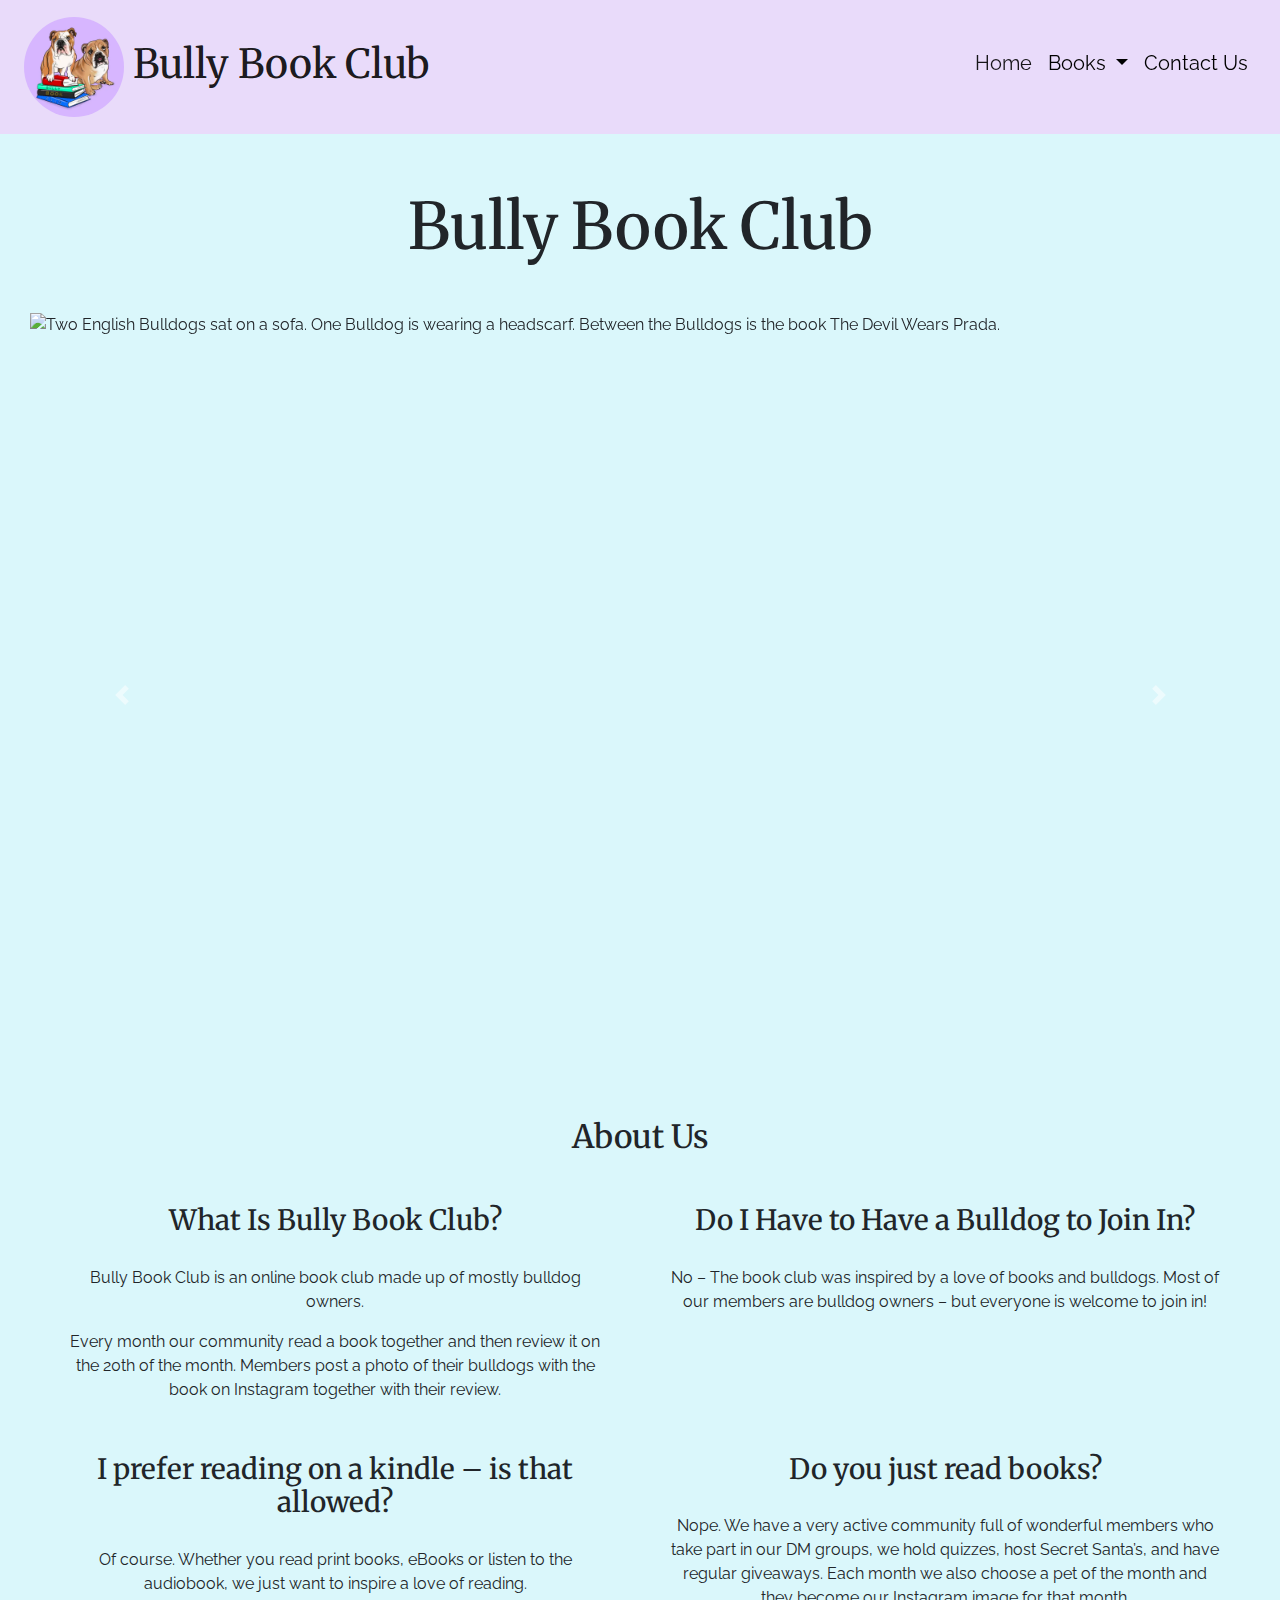
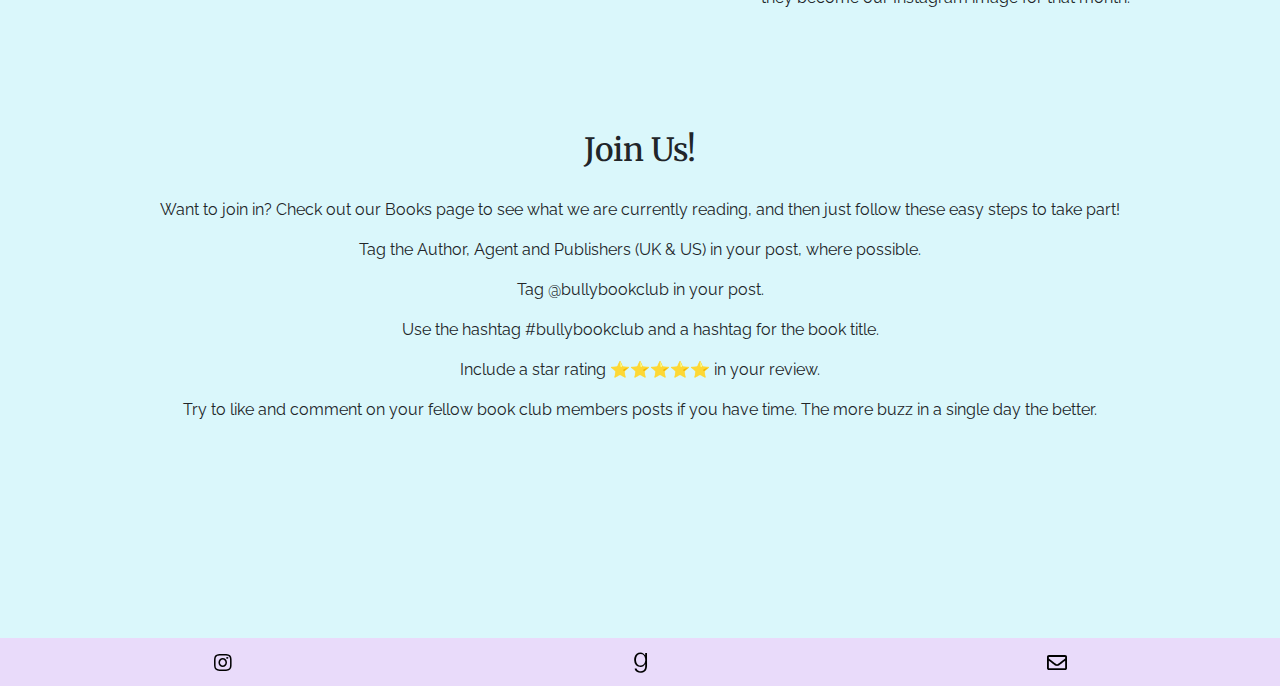
==== commit 445c534d: "added home-container to index page to apply top padding to container to be consistent with other pag" ====
--- a/index.html
+++ b/index.html
@@ -82,7 +82,7 @@
         </nav>
     </header>
 
-    <main class="container-fluid">
+    <main class="container-fluid home-container">
         <h1>Bully Book Club</h1>
 
         <!-- Container for Carousel-->
--- a/assets/css/style.css
+++ b/assets/css/style.css
@@ -177,7 +177,9 @@
 }
 
 /* Adding top padding to the containers */
-.about-us-container
+.home-container,
+.carousel-container,
+.about-us-container,
 .join-us,
 .card-container,
 .form-container,
